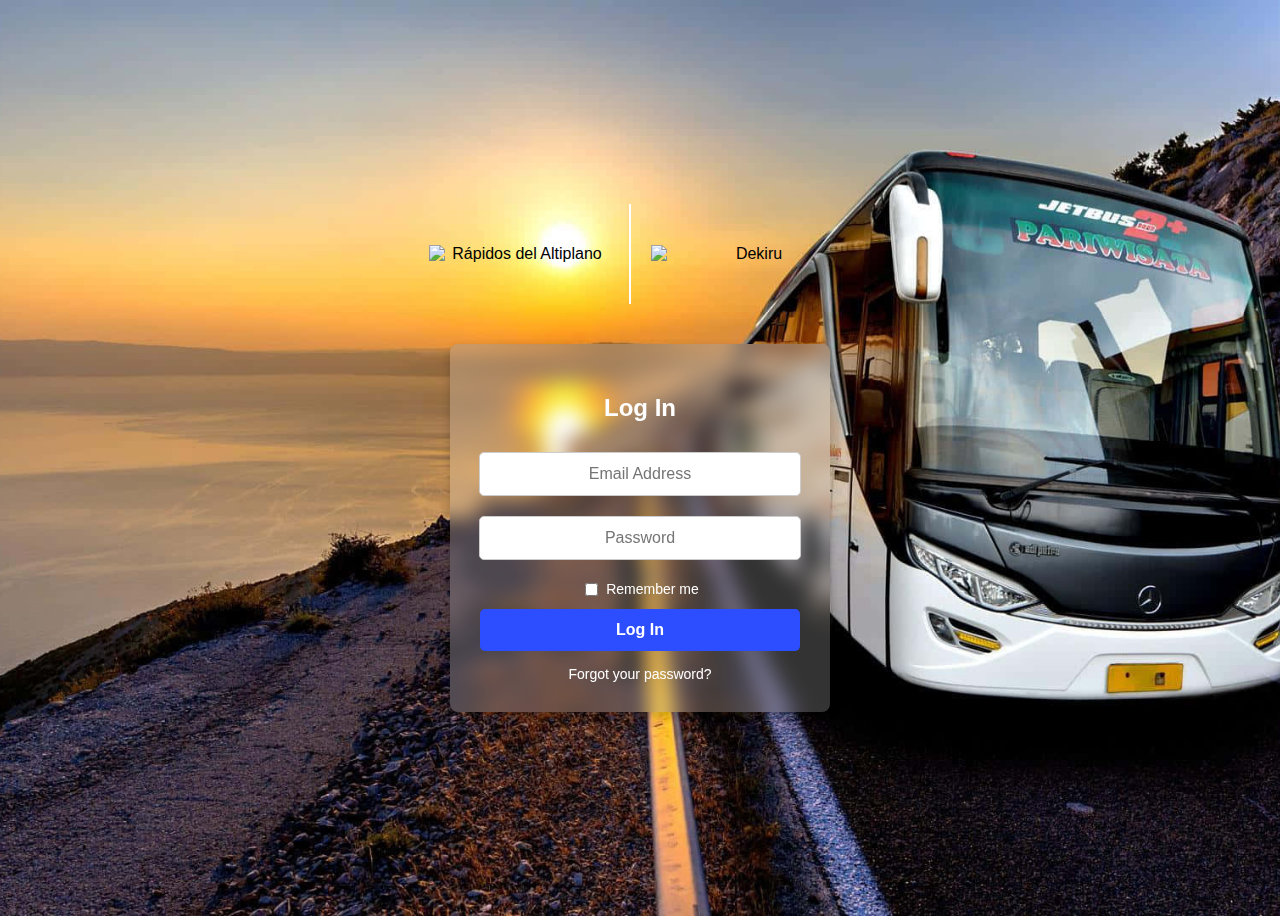
==== index.html @ dfe3e883 "Se agrego el login, HTML, CSS y JavaScript. (sin imagenes principales)" ====
<!DOCTYPE html>
<html lang="es">
<head>
  <meta charset="UTF-8">
  <meta name="viewport" content="width=device-width, initial-scale=1.0">
  <title>Login - ERP Rápidos del Altiplano</title>
  <link rel="stylesheet" href="styles.css">
  <style>
    body {
      background: url('image.jpg') no-repeat center center/cover;
      display: flex;
      flex-direction: column;
      justify-content: center;
      align-items: center;
      height: 100vh;
      font-family: Arial, sans-serif;
      position: relative;
    }
    .logos {
      display: flex;
      justify-content: center;
      align-items: center;
      gap: 20px;
      margin-bottom: 20px;
    }
    .logo {
      width: 180px;
      height: auto;
    }
    .logo.dekiru {
      width: 200px;
    }
    .divider {
      width: 2px;
      height: 100px;
      background-color: white;
    }
    .container {
      background: rgba(255, 255, 255, 0.2);
      backdrop-filter: blur(10px);
      padding: 30px;
      border-radius: 8px;
      box-shadow: 0px 4px 10px rgba(0, 0, 0, 0.2);
      text-align: center;
      width: 320px;
      display: flex;
      flex-direction: column;
      align-items: center;
      margin-top: 20px;
    }
    h2 {
      margin-bottom: 20px;
      font-weight: bold;
      color: white;
    }
    .input-field {
      width: calc(100% - 24px);
      padding: 12px;
      margin: 10px 0;
      border: 1px solid #ccc;
      border-radius: 5px;
      font-size: 16px;
      text-align: center;
    }
    .remember-me {
      display: flex;
      align-items: center;
      font-size: 14px;
      margin: 10px 0;
      color: white;
    }
    .remember-me input {
      margin-right: 8px;
    }
    .btn {
      background: #2D4EFF;
      color: white;
      border: none;
      padding: 12px;
      width: 100%;
      cursor: pointer;
      border-radius: 5px;
      font-size: 16px;
      font-weight: bold;
    }
    .btn:hover {
      background: #1E3BCC;
    }
    .forgot-password {
      margin-top: 15px;
      font-size: 14px;
      color: white;
    }
  </style>
</head>
<body>
<div class="logos" style="text-align: center;">
  <img src="rapidos_del_altiplano.jpg" alt="Rápidos del Altiplano" class="logo">
  <div class="divider"></div>
  <img src="image.png" alt="Dekiru" class="logo dekiru">
</div>
<div class="container">
  <h2>Log In</h2>
  <input type="text" placeholder="Email Address" class="input-field">
  <input type="password" placeholder="Password" class="input-field">
  <div class="remember-me">
    <input type="checkbox" id="remember">
    <label for="remember">Remember me</label>
  </div>
  <button class="btn">Log In</button>
  <div class="forgot-password">Forgot your password?</div>
</div>
</body>
</html>
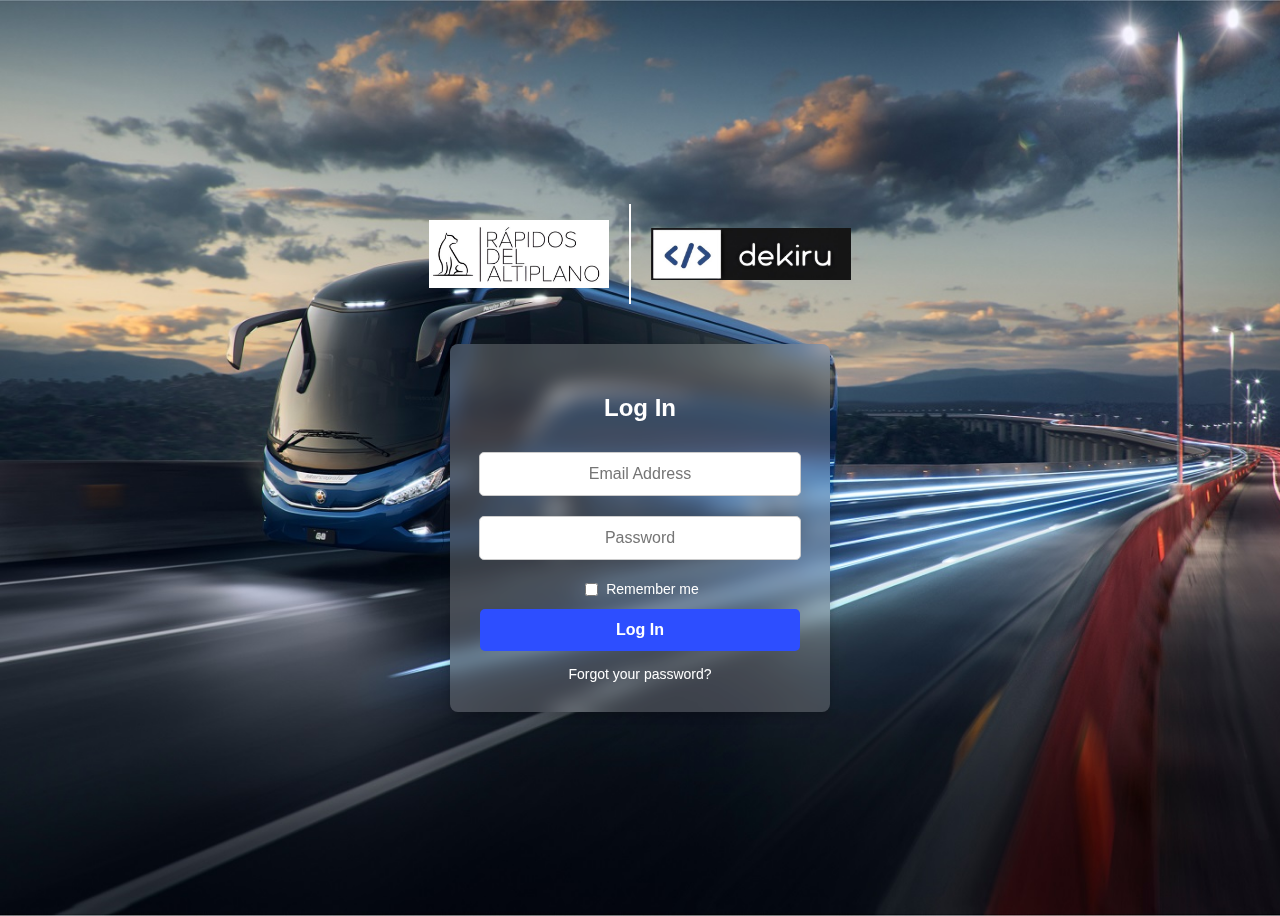
==== commit 18458e8b: "Subido el log-in principal, con imagenes de las empresas y el fondo. Se eliminaron archivos y carpet" ====
--- a/index.html
+++ b/index.html
@@ -4,10 +4,11 @@
   <meta charset="UTF-8">
   <meta name="viewport" content="width=device-width, initial-scale=1.0">
   <title>Login - ERP Rápidos del Altiplano</title>
+  <link rel="icon" type="image/png" href="favicon-32x32.png">
   <link rel="stylesheet" href="styles.css">
   <style>
     body {
-      background: url('image.jpg') no-repeat center center/cover;
+      background: url(img/image.jpg) no-repeat center center/cover;
       display: flex;
       flex-direction: column;
       justify-content: center;
@@ -95,9 +96,9 @@
 </head>
 <body>
 <div class="logos" style="text-align: center;">
-  <img src="rapidos_del_altiplano.jpg" alt="Rápidos del Altiplano" class="logo">
+  <img src="img/rapidos%20del%20altiplano.jpg" alt="Rápidos del Altiplano" class="logo">
   <div class="divider"></div>
-  <img src="image.png" alt="Dekiru" class="logo dekiru">
+  <img src="img/dekiru.jpg" alt="Dekiru" class="logo dekiru">
 </div>
 <div class="container">
   <h2>Log In</h2>
